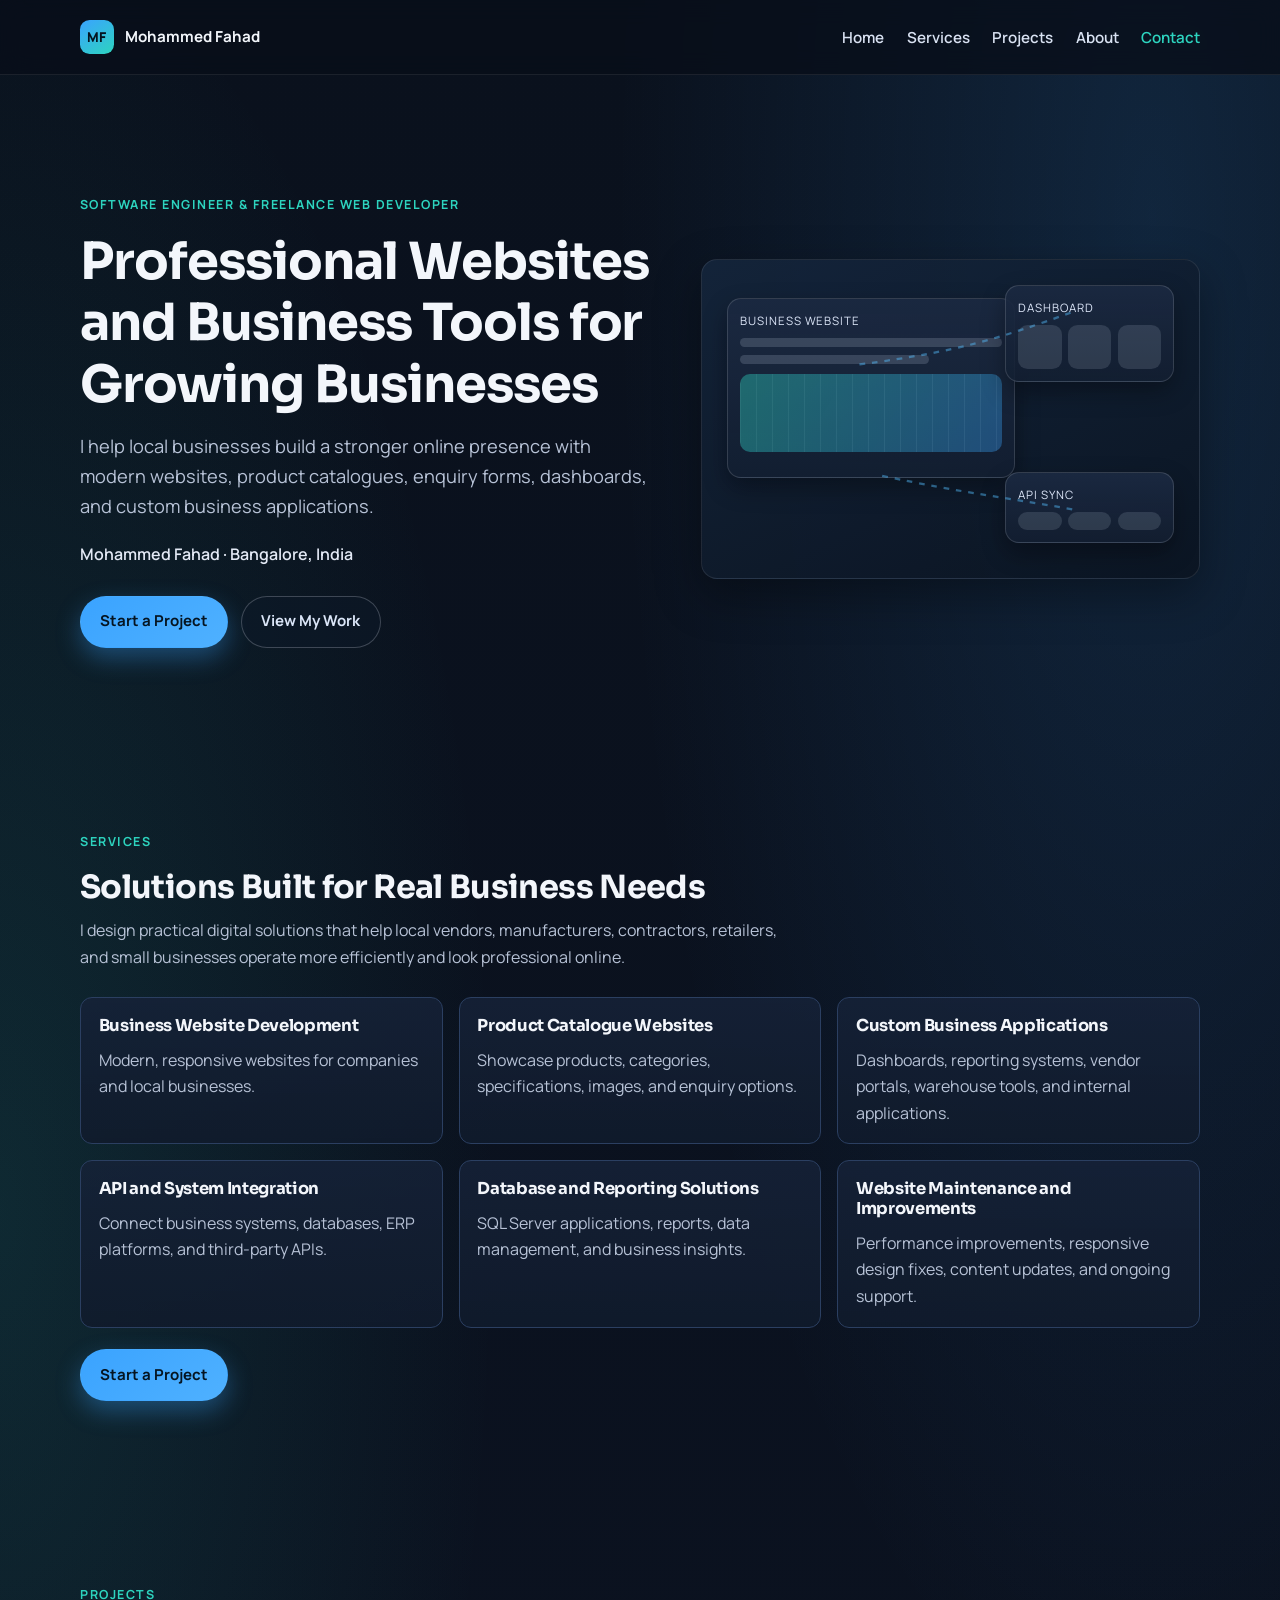
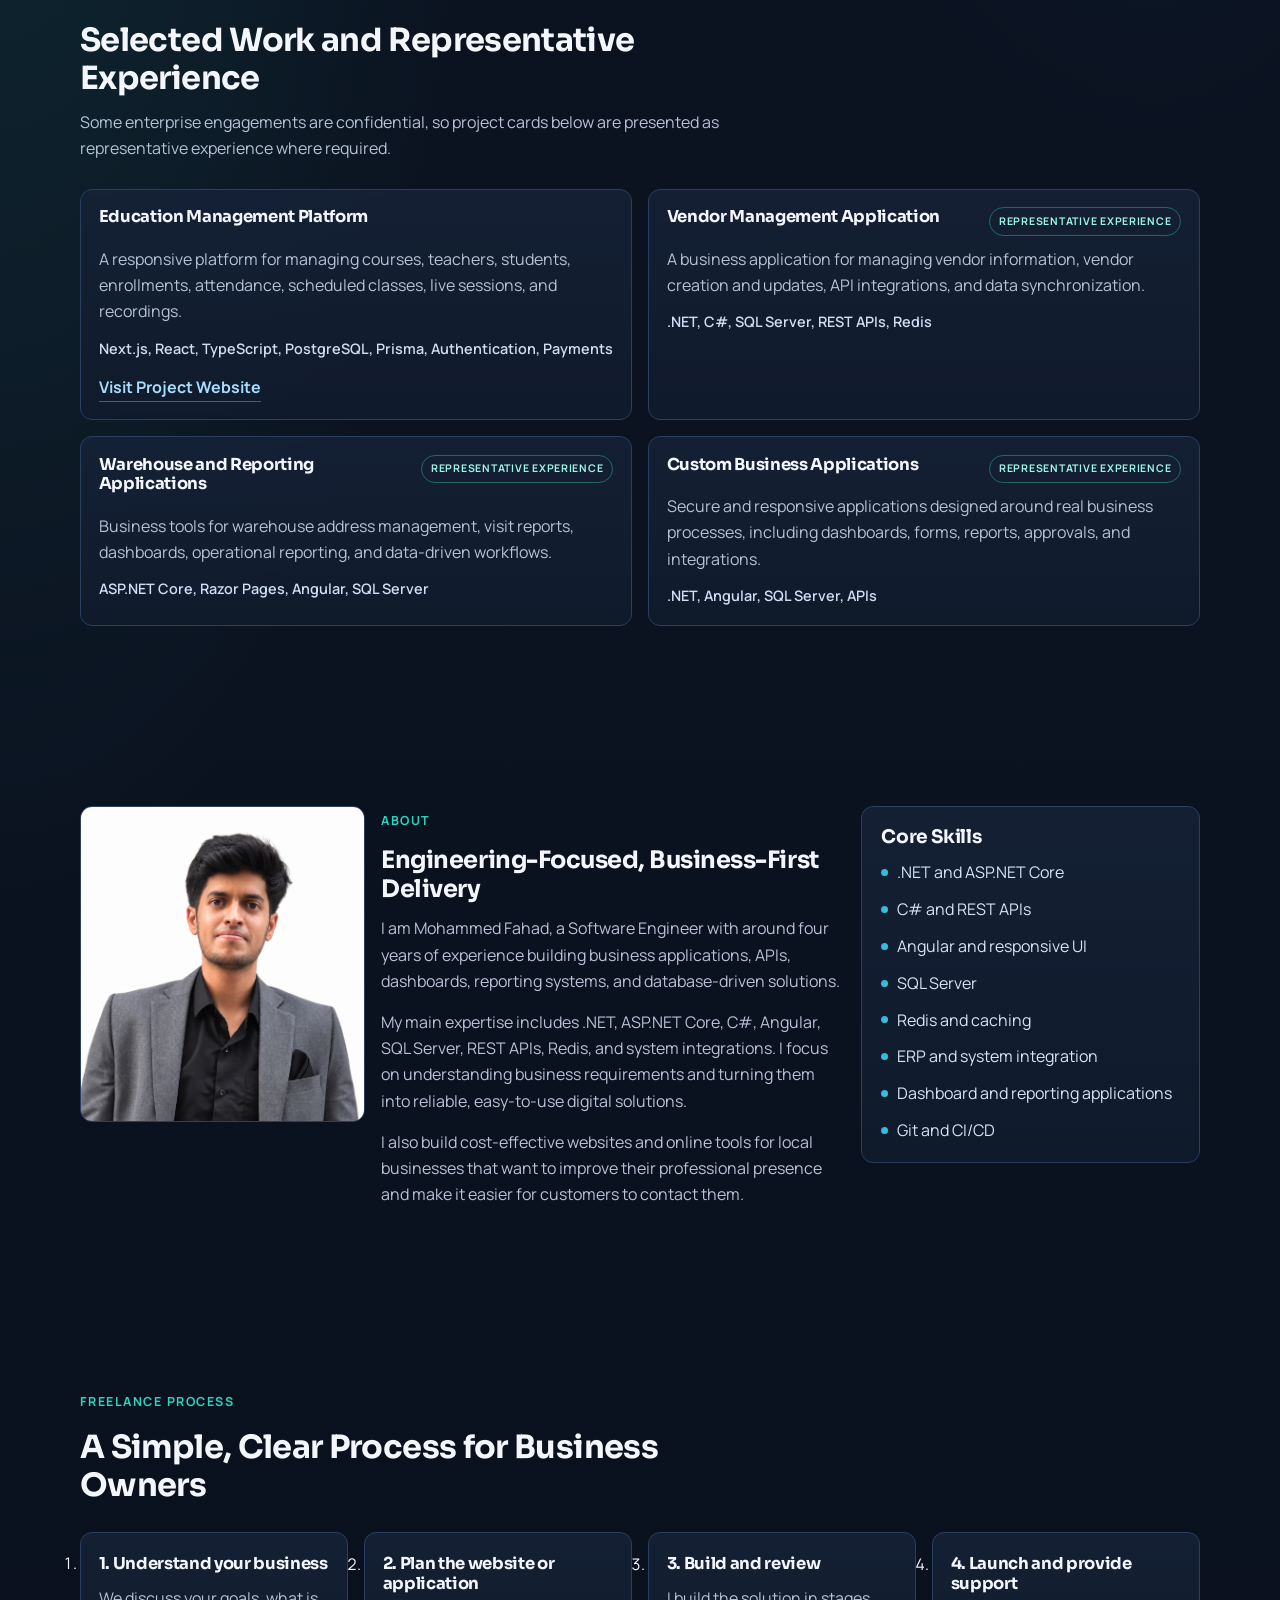
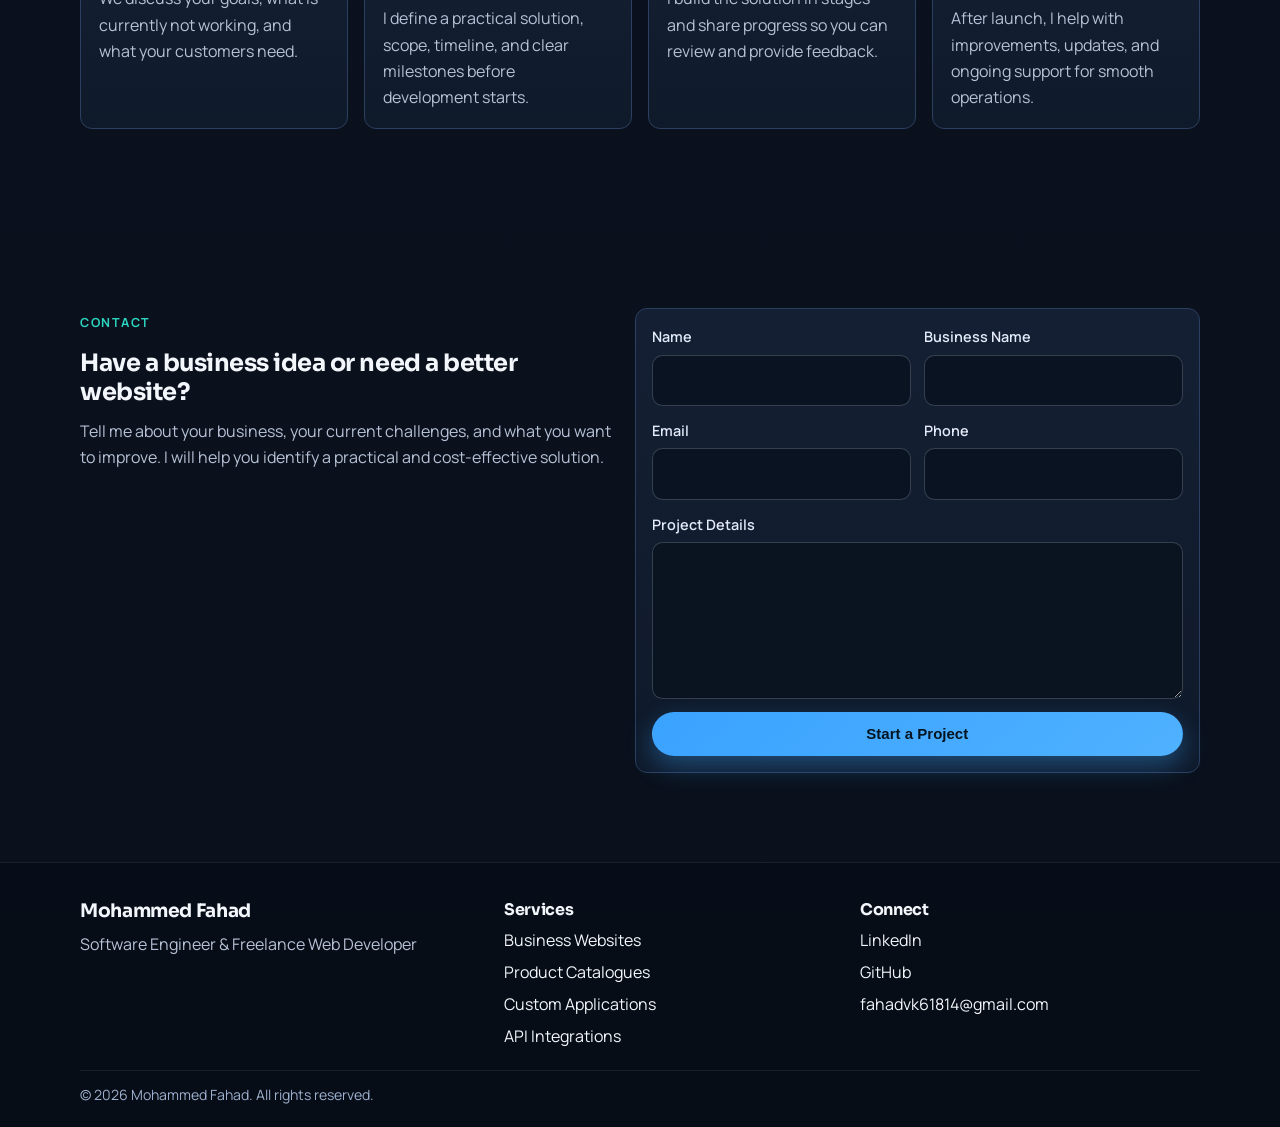
==== index.html @ 06b302f1 "Initial commit" ====
<!doctype html>
<html lang="en">
<head>
  <meta charset="UTF-8" />
  <meta name="viewport" content="width=device-width, initial-scale=1.0" />

  <title>Mohammed Fahad | Freelance Web Developer and Software Engineer</title>
  <meta name="description" content="Mohammed Fahad builds professional websites, business applications, dashboards, APIs, and database-driven solutions for local businesses and growing companies." />

  <meta property="og:title" content="Mohammed Fahad | Freelance Web Developer and Software Engineer" />
  <meta property="og:description" content="Mohammed Fahad builds professional websites, business applications, dashboards, APIs, and database-driven solutions for local businesses and growing companies." />
  <meta property="og:type" content="website" />
  <meta property="og:image" content="assets/og-image.svg" />

  <meta name="theme-color" content="#0b1220" />

  <link rel="icon" type="image/svg+xml" href="assets/favicon.svg" />
  <link rel="preconnect" href="https://fonts.googleapis.com" />
  <link rel="preconnect" href="https://fonts.gstatic.com" crossorigin />
  <link href="https://fonts.googleapis.com/css2?family=Manrope:wght@400;500;600;700;800&family=Sora:wght@500;600;700&display=swap" rel="stylesheet" />
  <link rel="stylesheet" href="styles.css" />
</head>
<body>
  <a class="skip-link" href="#main-content">Skip to content</a>

  <header class="site-header" id="home">
    <nav class="navbar container" aria-label="Main navigation">
      <a class="brand" href="#home" aria-label="Go to home">
        <span class="brand-mark" aria-hidden="true">MF</span>
        <span class="brand-text">Mohammed Fahad</span>
      </a>

      <button class="nav-toggle" aria-expanded="false" aria-controls="primary-menu" aria-label="Toggle menu">
        <span></span>
        <span></span>
        <span></span>
      </button>

      <ul class="nav-links" id="primary-menu">
        <li><a href="#home">Home</a></li>
        <li><a href="#services">Services</a></li>
        <li><a href="#projects">Projects</a></li>
        <li><a href="#about">About</a></li>
        <li><a href="#contact">Contact</a></li>
      </ul>
    </nav>
  </header>

  <main id="main-content">
    <section class="hero section">
      <div class="container hero-grid">
        <div class="hero-content fade-in">
          <p class="eyebrow">Software Engineer & Freelance Web Developer</p>
          <h1>Professional Websites and Business Tools for Growing Businesses</h1>
          <p class="lead">
            I help local businesses build a stronger online presence with modern websites, product catalogues, enquiry forms, dashboards, and custom business applications.
          </p>
          <p class="identity">Mohammed Fahad · Bangalore, India</p>

          <div class="hero-cta">
            <a class="btn btn-primary" href="#contact">Start a Project</a>
            <a class="btn btn-secondary" href="#projects">View My Work</a>
          </div>
        </div>

        <div class="hero-visual fade-in" aria-hidden="true">
          <div class="panel panel-main">
            <div class="panel-title">Business Website</div>
            <div class="panel-line"></div>
            <div class="panel-line short"></div>
            <div class="panel-chart"></div>
          </div>

          <div class="panel panel-side top">
            <div class="panel-title">Dashboard</div>
            <div class="kpi-row">
              <span></span><span></span><span></span>
            </div>
          </div>

          <div class="panel panel-side bottom">
            <div class="panel-title">API Sync</div>
            <div class="api-nodes">
              <span></span><span></span><span></span>
            </div>
          </div>

          <svg class="connector-lines" viewBox="0 0 420 280" role="presentation">
            <path d="M130 92 C220 80, 250 70, 320 45" />
            <path d="M150 190 C220 205, 265 210, 320 220" />
          </svg>
        </div>
      </div>
    </section>

    <section class="section" id="services">
      <div class="container">
        <div class="section-head fade-in">
          <p class="eyebrow">Services</p>
          <h2>Solutions Built for Real Business Needs</h2>
          <p>I design practical digital solutions that help local vendors, manufacturers, contractors, retailers, and small businesses operate more efficiently and look professional online.</p>
        </div>

        <div class="card-grid services-grid">
          <article class="card fade-in">
            <h3>Business Website Development</h3>
            <p>Modern, responsive websites for companies and local businesses.</p>
          </article>
          <article class="card fade-in">
            <h3>Product Catalogue Websites</h3>
            <p>Showcase products, categories, specifications, images, and enquiry options.</p>
          </article>
          <article class="card fade-in">
            <h3>Custom Business Applications</h3>
            <p>Dashboards, reporting systems, vendor portals, warehouse tools, and internal applications.</p>
          </article>
          <article class="card fade-in">
            <h3>API and System Integration</h3>
            <p>Connect business systems, databases, ERP platforms, and third-party APIs.</p>
          </article>
          <article class="card fade-in">
            <h3>Database and Reporting Solutions</h3>
            <p>SQL Server applications, reports, data management, and business insights.</p>
          </article>
          <article class="card fade-in">
            <h3>Website Maintenance and Improvements</h3>
            <p>Performance improvements, responsive design fixes, content updates, and ongoing support.</p>
          </article>
        </div>

        <div class="section-cta fade-in">
          <a class="btn btn-primary" href="#contact">Start a Project</a>
        </div>
      </div>
    </section>

    <section class="section" id="projects">
      <div class="container">
        <div class="section-head fade-in">
          <p class="eyebrow">Projects</p>
          <h2>Selected Work and Representative Experience</h2>
          <p>Some enterprise engagements are confidential, so project cards below are presented as representative experience where required.</p>
        </div>

        <div class="card-grid projects-grid">
          <article class="project-card fade-in">
            <div class="project-top">
              <h3>Education Management Platform</h3>
            </div>
            <p>A responsive platform for managing courses, teachers, students, enrollments, attendance, scheduled classes, live sessions, and recordings.</p>
            <p class="tech-list">Next.js, React, TypeScript, PostgreSQL, Prisma, Authentication, Payments</p>
            <p class="project-link"><a href="https://www.sunnibrothers.com/" target="_blank" rel="noopener noreferrer">Visit Project Website</a></p>
          </article>

          <article class="project-card fade-in">
            <div class="project-top">
              <h3>Vendor Management Application</h3>
              <span class="tag">Representative Experience</span>
            </div>
            <p>A business application for managing vendor information, vendor creation and updates, API integrations, and data synchronization.</p>
            <p class="tech-list">.NET, C#, SQL Server, REST APIs, Redis</p>
          </article>

          <article class="project-card fade-in">
            <div class="project-top">
              <h3>Warehouse and Reporting Applications</h3>
              <span class="tag">Representative Experience</span>
            </div>
            <p>Business tools for warehouse address management, visit reports, dashboards, operational reporting, and data-driven workflows.</p>
            <p class="tech-list">ASP.NET Core, Razor Pages, Angular, SQL Server</p>
          </article>

          <article class="project-card fade-in">
            <div class="project-top">
              <h3>Custom Business Applications</h3>
              <span class="tag">Representative Experience</span>
            </div>
            <p>Secure and responsive applications designed around real business processes, including dashboards, forms, reports, approvals, and integrations.</p>
            <p class="tech-list">.NET, Angular, SQL Server, APIs</p>
          </article>
        </div>
      </div>
    </section>

    <section class="section" id="about">
      <div class="container about-grid">
        <figure class="profile-panel fade-in">
          <img
            id="profile-image"
            src="assets/profile-placeholder.svg"
            data-candidates="assets/profilePic.png,assets/profile.jpg,assets/profile.jpeg,assets/profile.png,assets/profile.webp,https://avatars.githubusercontent.com/mdfahadvk?size=800"
            alt="Portrait of Mohammed Fahad"
            loading="lazy"
          />
        </figure>

        <div class="about-content fade-in">
          <p class="eyebrow">About</p>
          <h2>Engineering-Focused, Business-First Delivery</h2>
          <p>
            I am Mohammed Fahad, a Software Engineer with around four years of experience building business applications, APIs, dashboards, reporting systems, and database-driven solutions.
          </p>
          <p>
            My main expertise includes .NET, ASP.NET Core, C#, Angular, SQL Server, REST APIs, Redis, and system integrations. I focus on understanding business requirements and turning them into reliable, easy-to-use digital solutions.
          </p>
          <p>
            I also build cost-effective websites and online tools for local businesses that want to improve their professional presence and make it easier for customers to contact them.
          </p>
        </div>

        <aside class="skills-panel fade-in" aria-label="Skills">
          <h3>Core Skills</h3>
          <ul>
            <li>.NET and ASP.NET Core</li>
            <li>C# and REST APIs</li>
            <li>Angular and responsive UI</li>
            <li>SQL Server</li>
            <li>Redis and caching</li>
            <li>ERP and system integration</li>
            <li>Dashboard and reporting applications</li>
            <li>Git and CI/CD</li>
          </ul>
        </aside>
      </div>
    </section>

    <section class="section" id="process">
      <div class="container">
        <div class="section-head fade-in">
          <p class="eyebrow">Freelance Process</p>
          <h2>A Simple, Clear Process for Business Owners</h2>
        </div>

        <ol class="process-grid">
          <li class="process-card fade-in">
            <h3>1. Understand your business</h3>
            <p>We discuss your goals, what is currently not working, and what your customers need.</p>
          </li>
          <li class="process-card fade-in">
            <h3>2. Plan the website or application</h3>
            <p>I define a practical solution, scope, timeline, and clear milestones before development starts.</p>
          </li>
          <li class="process-card fade-in">
            <h3>3. Build and review</h3>
            <p>I build the solution in stages and share progress so you can review and provide feedback.</p>
          </li>
          <li class="process-card fade-in">
            <h3>4. Launch and provide support</h3>
            <p>After launch, I help with improvements, updates, and ongoing support for smooth operations.</p>
          </li>
        </ol>
      </div>
    </section>

    <section class="section" id="contact">
      <div class="container contact-grid">
        <div class="contact-intro fade-in">
          <p class="eyebrow">Contact</p>
          <h2>Have a business idea or need a better website?</h2>
          <p>
            Tell me about your business, your current challenges, and what you want to improve. I will help you identify a practical and cost-effective solution.
          </p>
        </div>

        <form class="contact-form fade-in" action="https://formsubmit.co/fahadvk61814@gmail.com" method="post" aria-label="Project enquiry form">
          <input type="hidden" name="_subject" value="New Project Enquiry from Portfolio Website" />
          <input type="hidden" name="_captcha" value="false" />
          <input type="hidden" name="_template" value="table" />
          <input type="hidden" id="form-next-url" name="_next" value="" />

          <div class="form-group">
            <label for="name">Name</label>
            <input id="name" name="name" type="text" autocomplete="name" required />
          </div>

          <div class="form-group">
            <label for="business">Business Name</label>
            <input id="business" name="business" type="text" autocomplete="organization" />
          </div>

          <div class="form-group">
            <label for="email">Email</label>
            <input id="email" name="email" type="email" autocomplete="email" required />
          </div>

          <div class="form-group">
            <label for="phone">Phone</label>
            <input id="phone" name="phone" type="tel" autocomplete="tel" />
          </div>

          <div class="form-group full-width">
            <label for="details">Project Details</label>
            <textarea id="details" name="details" rows="5" required></textarea>
          </div>

          <button class="btn btn-primary full-width" type="submit">Start a Project</button>
        </form>
      </div>
    </section>
  </main>

  <footer class="site-footer">
    <div class="container footer-grid">
      <div>
        <h3>Mohammed Fahad</h3>
        <p>Software Engineer & Freelance Web Developer</p>
      </div>

      <div>
        <h4>Services</h4>
        <ul>
          <li>Business Websites</li>
          <li>Product Catalogues</li>
          <li>Custom Applications</li>
          <li>API Integrations</li>
        </ul>
      </div>

      <div>
        <h4>Connect</h4>
        <ul>
          <li><a href="https://www.linkedin.com/in/fahadvk/" target="_blank" rel="noopener noreferrer">LinkedIn</a></li>
          <li><a href="https://github.com/mdfahadvk" target="_blank" rel="noopener noreferrer">GitHub</a></li>
          <li><a href="mailto:fahadvk61814@gmail.com">fahadvk61814@gmail.com</a></li>
        </ul>
      </div>
    </div>

    <p class="copyright">© <span id="year"></span> Mohammed Fahad. All rights reserved.</p>
  </footer>

  <script src="script.js"></script>
</body>
</html>
---- styles.css ----
:root {
  --bg: #0b1220;
  --bg-elev: #111a2c;
  --surface: #162238;
  --surface-2: #1b2a43;
  --text-main: #f3f6fb;
  --text-muted: #b7c2d6;
  --line: #2b3f61;
  --accent: #3aa3ff;
  --accent-2: #2dd4bf;
  --shadow: 0 16px 45px rgba(0, 0, 0, 0.35);
  --radius: 16px;
  --radius-sm: 12px;
  --container: min(1120px, 92vw);
}

* {
  box-sizing: border-box;
}

html {
  scroll-behavior: smooth;
}

body {
  margin: 0;
  font-family: "Manrope", "Segoe UI", sans-serif;
  color: var(--text-main);
  background:
    radial-gradient(70% 60% at 90% 5%, rgba(58, 163, 255, 0.14), transparent 60%),
    radial-gradient(65% 50% at 0% 28%, rgba(45, 212, 191, 0.12), transparent 60%),
    linear-gradient(180deg, #0a111d 0%, #0b1220 45%, #0a111c 100%);
  line-height: 1.65;
}

img,
svg {
  max-width: 100%;
  display: block;
}

h1,
h2,
h3,
h4 {
  margin: 0 0 0.7rem;
  line-height: 1.2;
  font-family: "Sora", "Manrope", sans-serif;
  letter-spacing: -0.02em;
}

p {
  margin: 0;
  color: var(--text-muted);
}

a {
  color: inherit;
  text-decoration: none;
}

ul {
  margin: 0;
  padding: 0;
  list-style: none;
}

.container {
  width: var(--container);
  margin-inline: auto;
}

.section {
  padding: clamp(3.5rem, 7vw, 6rem) 0;
}

.skip-link {
  position: absolute;
  left: 12px;
  top: -100px;
  background: var(--accent);
  color: #05111e;
  padding: 0.7rem 1rem;
  border-radius: 0.6rem;
  z-index: 1000;
  font-weight: 700;
}

.skip-link:focus {
  top: 12px;
}

.site-header {
  position: sticky;
  top: 0;
  z-index: 100;
  backdrop-filter: blur(12px);
  background: rgba(8, 14, 25, 0.8);
  border-bottom: 1px solid rgba(255, 255, 255, 0.08);
}

.navbar {
  min-height: 74px;
  display: flex;
  align-items: center;
  justify-content: space-between;
  gap: 1rem;
}

.brand {
  display: inline-flex;
  align-items: center;
  gap: 0.7rem;
  font-weight: 700;
}

.brand-mark {
  width: 2.1rem;
  height: 2.1rem;
  border-radius: 0.6rem;
  background: linear-gradient(145deg, var(--accent), var(--accent-2));
  color: #05131f;
  display: grid;
  place-items: center;
  font-size: 0.85rem;
  font-weight: 800;
}

.brand-text {
  font-size: 0.95rem;
}

.nav-links {
  display: flex;
  align-items: center;
  gap: 1.4rem;
}

.nav-links a {
  color: #d9e2f2;
  font-weight: 600;
  font-size: 0.95rem;
  transition: color 0.25s ease;
}

.nav-links a:hover,
.nav-links a:focus-visible,
.nav-links a.active {
  color: var(--accent-2);
}

.nav-toggle {
  display: none;
  border: 0;
  background: transparent;
  padding: 0.25rem;
  cursor: pointer;
}

.nav-toggle span {
  display: block;
  width: 24px;
  height: 2px;
  background: #e5ebf7;
  margin: 5px 0;
  transition: transform 0.25s ease, opacity 0.25s ease;
}

.hero {
  padding-top: clamp(5rem, 9vw, 8rem);
}

.hero-grid {
  display: grid;
  grid-template-columns: 1.15fr 1fr;
  gap: clamp(1.5rem, 4vw, 3rem);
  align-items: center;
}

.eyebrow {
  display: inline-flex;
  font-size: 0.78rem;
  text-transform: uppercase;
  letter-spacing: 0.12em;
  color: var(--accent-2);
  margin-bottom: 0.95rem;
  font-weight: 700;
}

.hero h1 {
  font-size: clamp(2rem, 4vw, 3.4rem);
  max-width: 16ch;
}

.lead {
  font-size: clamp(1.02rem, 1.5vw, 1.14rem);
  max-width: 58ch;
  margin-top: 1rem;
}

.identity {
  margin-top: 1.2rem;
  font-weight: 600;
  color: #e3e9f5;
}

.hero-cta {
  margin-top: 1.8rem;
  display: flex;
  flex-wrap: wrap;
  gap: 0.8rem;
}

.btn {
  display: inline-flex;
  align-items: center;
  justify-content: center;
  gap: 0.45rem;
  padding: 0.78rem 1.2rem;
  border-radius: 999px;
  border: 1px solid transparent;
  font-weight: 700;
  font-size: 0.94rem;
  transition: transform 0.2s ease, box-shadow 0.25s ease, background 0.25s ease, border-color 0.25s ease;
}

.btn:hover,
.btn:focus-visible {
  transform: translateY(-2px);
}

.btn-primary {
  background: linear-gradient(140deg, var(--accent), #4fb1ff);
  color: #051421;
  box-shadow: 0 10px 25px rgba(58, 163, 255, 0.35);
}

.btn-secondary {
  border-color: rgba(239, 247, 255, 0.22);
  color: #dbe6f8;
  background: rgba(12, 24, 40, 0.5);
}

.hero-visual {
  position: relative;
  min-height: 320px;
  border-radius: var(--radius);
  background: linear-gradient(155deg, rgba(20, 37, 60, 0.9), rgba(11, 20, 33, 0.9));
  border: 1px solid rgba(255, 255, 255, 0.09);
  box-shadow: var(--shadow);
  overflow: hidden;
  padding: 1rem;
}

.panel {
  position: absolute;
  border-radius: 14px;
  border: 1px solid rgba(255, 255, 255, 0.14);
  background: linear-gradient(180deg, rgba(27, 41, 65, 0.95), rgba(19, 31, 50, 0.88));
  box-shadow: 0 10px 24px rgba(0, 0, 0, 0.33);
  padding: 0.75rem;
}

.panel-title {
  font-size: 0.72rem;
  text-transform: uppercase;
  letter-spacing: 0.08em;
  color: #dce6f8;
  margin-bottom: 0.5rem;
}

.panel-main {
  left: 5%;
  top: 12%;
  width: 58%;
  min-height: 180px;
}

.panel-side.top {
  right: 5%;
  top: 8%;
  width: 34%;
}

.panel-side.bottom {
  right: 5%;
  bottom: 11%;
  width: 34%;
}

.panel-line {
  width: 100%;
  height: 9px;
  border-radius: 999px;
  margin-bottom: 8px;
  background: rgba(224, 236, 255, 0.16);
}

.panel-line.short {
  width: 72%;
}

.panel-chart {
  margin-top: 10px;
  width: 100%;
  height: 78px;
  border-radius: 10px;
  background:
    linear-gradient(120deg, rgba(45, 212, 191, 0.4), rgba(58, 163, 255, 0.35)),
    repeating-linear-gradient(90deg, rgba(255, 255, 255, 0.08), rgba(255, 255, 255, 0.08) 1px, transparent 1px, transparent 16px);
}

.kpi-row,
.api-nodes {
  display: flex;
  gap: 0.4rem;
}

.kpi-row span,
.api-nodes span {
  flex: 1;
  height: 44px;
  border-radius: 0.6rem;
  background: rgba(222, 234, 255, 0.13);
}

.api-nodes span {
  height: 18px;
  border-radius: 999px;
}

.connector-lines {
  position: absolute;
  inset: 0;
  width: 100%;
  height: 100%;
  pointer-events: none;
}

.connector-lines path {
  fill: none;
  stroke: rgba(85, 190, 255, 0.45);
  stroke-width: 2;
  stroke-dasharray: 5 6;
}

.section-head {
  max-width: 70ch;
  margin-bottom: 1.7rem;
}

.section-head h2 {
  font-size: clamp(1.55rem, 2.5vw, 2.3rem);
}

.card-grid {
  display: grid;
  gap: 1rem;
}

.services-grid {
  grid-template-columns: repeat(3, minmax(0, 1fr));
}

.card,
.project-card,
.process-card,
.skills-panel,
.contact-form {
  background: linear-gradient(180deg, rgba(22, 34, 56, 0.86), rgba(16, 27, 44, 0.92));
  border: 1px solid var(--line);
  border-radius: var(--radius-sm);
}

.card,
.project-card,
.process-card {
  padding: 1.1rem;
  transition: transform 0.2s ease, border-color 0.25s ease;
}

.card:hover,
.project-card:hover,
.process-card:hover {
  transform: translateY(-3px);
  border-color: rgba(90, 188, 255, 0.45);
}

.card h3,
.project-card h3,
.process-card h3 {
  font-size: 1.03rem;
}

.section-cta {
  margin-top: 1.35rem;
}

.projects-grid {
  grid-template-columns: repeat(2, minmax(0, 1fr));
}

.project-top {
  display: flex;
  align-items: flex-start;
  justify-content: space-between;
  gap: 0.6rem;
  margin-bottom: 0.45rem;
}

.tag {
  flex-shrink: 0;
  font-size: 0.66rem;
  border: 1px solid rgba(45, 212, 191, 0.4);
  color: #9cf5e4;
  border-radius: 999px;
  padding: 0.28rem 0.56rem;
  text-transform: uppercase;
  letter-spacing: 0.07em;
  font-weight: 700;
}

.tech-list {
  margin-top: 0.75rem;
  font-size: 0.9rem;
  color: #d0ddf3;
  font-weight: 600;
}

.project-link {
  margin-top: 0.85rem;
}

.project-link a {
  display: inline-flex;
  align-items: center;
  color: #a8dcff;
  font-weight: 700;
  border-bottom: 1px solid rgba(168, 220, 255, 0.35);
}

.project-link a:hover,
.project-link a:focus-visible {
  color: #d4f1ff;
  border-color: rgba(212, 241, 255, 0.7);
}

.about-grid {
  display: grid;
  grid-template-columns: 0.8fr 1.3fr 0.95fr;
  gap: 1rem;
  align-items: start;
}

.profile-panel {
  margin: 0;
  justify-self: center;
  width: min(100%, 320px);
  border-radius: var(--radius-sm);
  border: 1px solid var(--line);
  background: linear-gradient(180deg, rgba(22, 34, 56, 0.86), rgba(16, 27, 44, 0.92));
  overflow: hidden;
  height: fit-content;
}

.profile-panel img {
  width: 100%;
  height: auto;
  min-height: 0;
  aspect-ratio: auto;
  object-fit: cover;
  object-position: center top;
}

.about-content p + p {
  margin-top: 0.9rem;
}

.skills-panel {
  padding: 1.2rem;
}

.skills-panel ul {
  display: grid;
  gap: 0.65rem;
  margin-top: 0.7rem;
}

.skills-panel li {
  position: relative;
  padding-left: 1rem;
  color: #d7e3f7;
}

.skills-panel li::before {
  content: "";
  position: absolute;
  left: 0;
  top: 0.62rem;
  width: 0.44rem;
  height: 0.44rem;
  border-radius: 999px;
  background: linear-gradient(120deg, var(--accent), var(--accent-2));
}

.process-grid {
  margin: 0;
  padding: 0;
  display: grid;
  grid-template-columns: repeat(4, minmax(0, 1fr));
  gap: 1rem;
}

.contact-grid {
  display: grid;
  grid-template-columns: 1fr 1.05fr;
  gap: 1rem;
}

.contact-actions {
  margin-top: 1.25rem;
  display: flex;
  flex-wrap: wrap;
  gap: 0.75rem;
}

.contact-links {
  margin-top: 1rem;
  display: flex;
  gap: 1rem;
  flex-wrap: wrap;
}

.contact-links a {
  color: #d5e3fb;
  border-bottom: 1px solid rgba(213, 227, 251, 0.35);
}

.contact-form {
  padding: 1rem;
  display: grid;
  grid-template-columns: 1fr 1fr;
  gap: 0.8rem;
}

.form-group {
  display: flex;
  flex-direction: column;
  gap: 0.35rem;
}

.form-group label {
  color: #e3ebfa;
  font-weight: 600;
  font-size: 0.9rem;
}

.form-group input,
.form-group textarea {
  width: 100%;
  border: 1px solid rgba(229, 238, 253, 0.2);
  border-radius: 0.65rem;
  background: rgba(9, 18, 31, 0.8);
  color: #eef5ff;
  padding: 0.72rem 0.75rem;
  font: inherit;
}

.form-group input:focus,
.form-group textarea:focus {
  outline: 2px solid rgba(58, 163, 255, 0.5);
  outline-offset: 1px;
  border-color: rgba(58, 163, 255, 0.6);
}

.full-width {
  grid-column: 1 / -1;
}

.site-footer {
  padding: 2.3rem 0 1.25rem;
  border-top: 1px solid rgba(255, 255, 255, 0.08);
  background: rgba(6, 12, 22, 0.7);
}

.footer-grid {
  display: grid;
  grid-template-columns: 1.2fr 1fr 1fr;
  gap: 1rem;
}

.site-footer h3,
.site-footer h4 {
  margin-bottom: 0.5rem;
}

.site-footer li + li {
  margin-top: 0.35rem;
}

.site-footer a:hover,
.site-footer a:focus-visible {
  color: var(--accent-2);
}

.copyright {
  width: var(--container);
  margin: 1.25rem auto 0;
  font-size: 0.88rem;
  color: #9db0ce;
  border-top: 1px solid rgba(255, 255, 255, 0.08);
  padding-top: 0.8rem;
}

.fade-in {
  opacity: 0;
  transform: translateY(14px);
  animation: fadeUp 0.6s ease-out forwards;
}

.fade-in:nth-child(2) { animation-delay: 0.06s; }
.fade-in:nth-child(3) { animation-delay: 0.12s; }
.fade-in:nth-child(4) { animation-delay: 0.18s; }
.fade-in:nth-child(5) { animation-delay: 0.24s; }
.fade-in:nth-child(6) { animation-delay: 0.3s; }

@keyframes fadeUp {
  to {
    opacity: 1;
    transform: translateY(0);
  }
}

@media (max-width: 1024px) {
  .services-grid {
    grid-template-columns: repeat(2, minmax(0, 1fr));
  }

  .process-grid {
    grid-template-columns: repeat(2, minmax(0, 1fr));
  }

  .hero-grid,
  .contact-grid,
  .footer-grid {
    grid-template-columns: 1fr;
  }

  .about-grid {
    grid-template-columns: 1fr 1fr;
  }

  .skills-panel {
    grid-column: 1 / -1;
  }

  .hero-visual {
    min-height: 300px;
  }
}

@media (max-width: 760px) {
  .navbar {
    min-height: 68px;
  }

  .nav-toggle {
    display: block;
  }

  .nav-links {
    position: absolute;
    top: 100%;
    left: 0;
    right: 0;
    display: grid;
    gap: 0;
    background: rgba(8, 14, 25, 0.98);
    border-bottom: 1px solid rgba(255, 255, 255, 0.08);
    transform-origin: top;
    transform: scaleY(0);
    opacity: 0;
    pointer-events: none;
    transition: transform 0.25s ease, opacity 0.2s ease;
  }

  .nav-links li {
    border-top: 1px solid rgba(255, 255, 255, 0.06);
  }

  .nav-links a {
    display: block;
    padding: 0.9rem 4vw;
  }

  .nav-links.open {
    transform: scaleY(1);
    opacity: 1;
    pointer-events: auto;
  }

  .services-grid,
  .projects-grid,
  .process-grid,
  .contact-form,
  .about-grid {
    grid-template-columns: 1fr;
  }

  .tag {
    font-size: 0.6rem;
  }

  .project-top {
    flex-direction: column;
    align-items: flex-start;
  }

  .hero-visual {
    min-height: 260px;
    margin-top: 0.5rem;
  }

  .panel-main {
    width: 60%;
  }

  .panel-side.top,
  .panel-side.bottom {
    width: 35%;
  }

  .profile-panel {
    max-width: 380px;
  }
}

@media (prefers-reduced-motion: reduce) {
  *,
  *::before,
  *::after {
    animation-duration: 0.01ms !important;
    animation-iteration-count: 1 !important;
    transition-duration: 0.01ms !important;
    scroll-behavior: auto !important;
  }
}
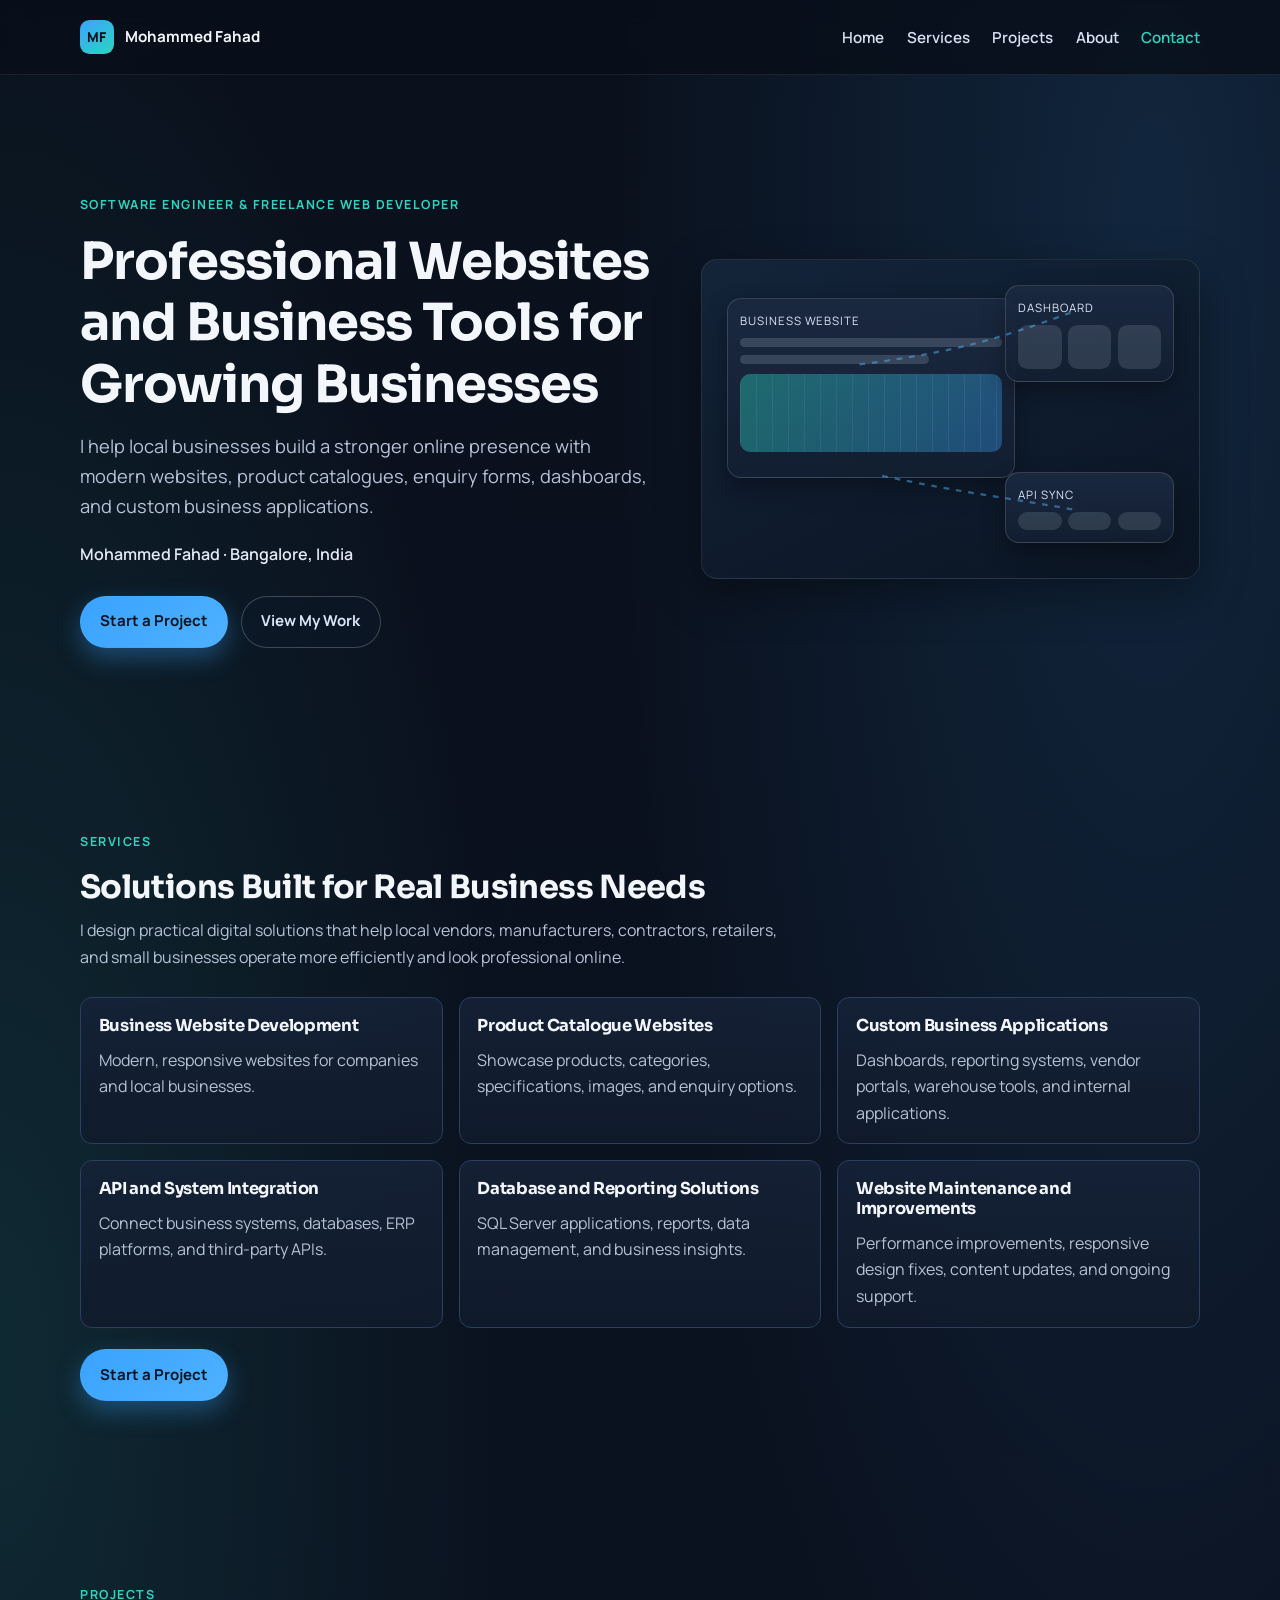
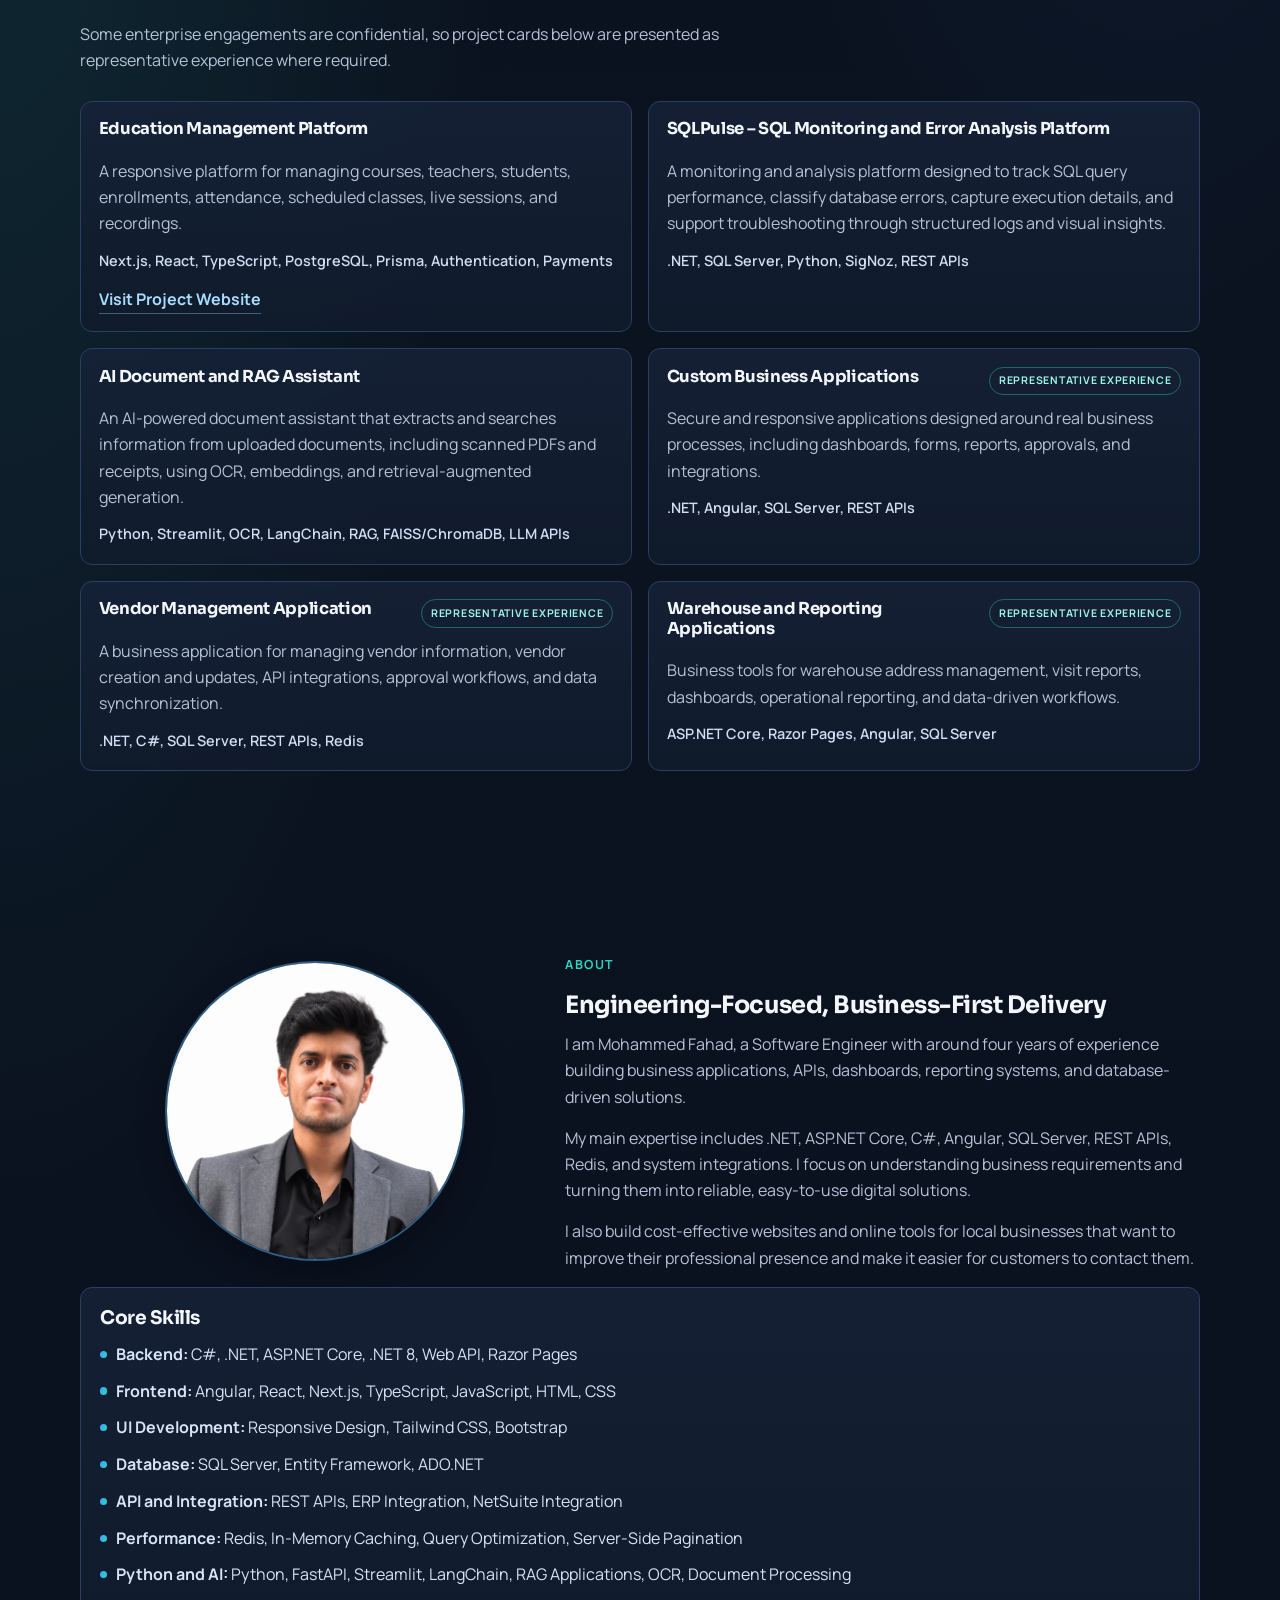
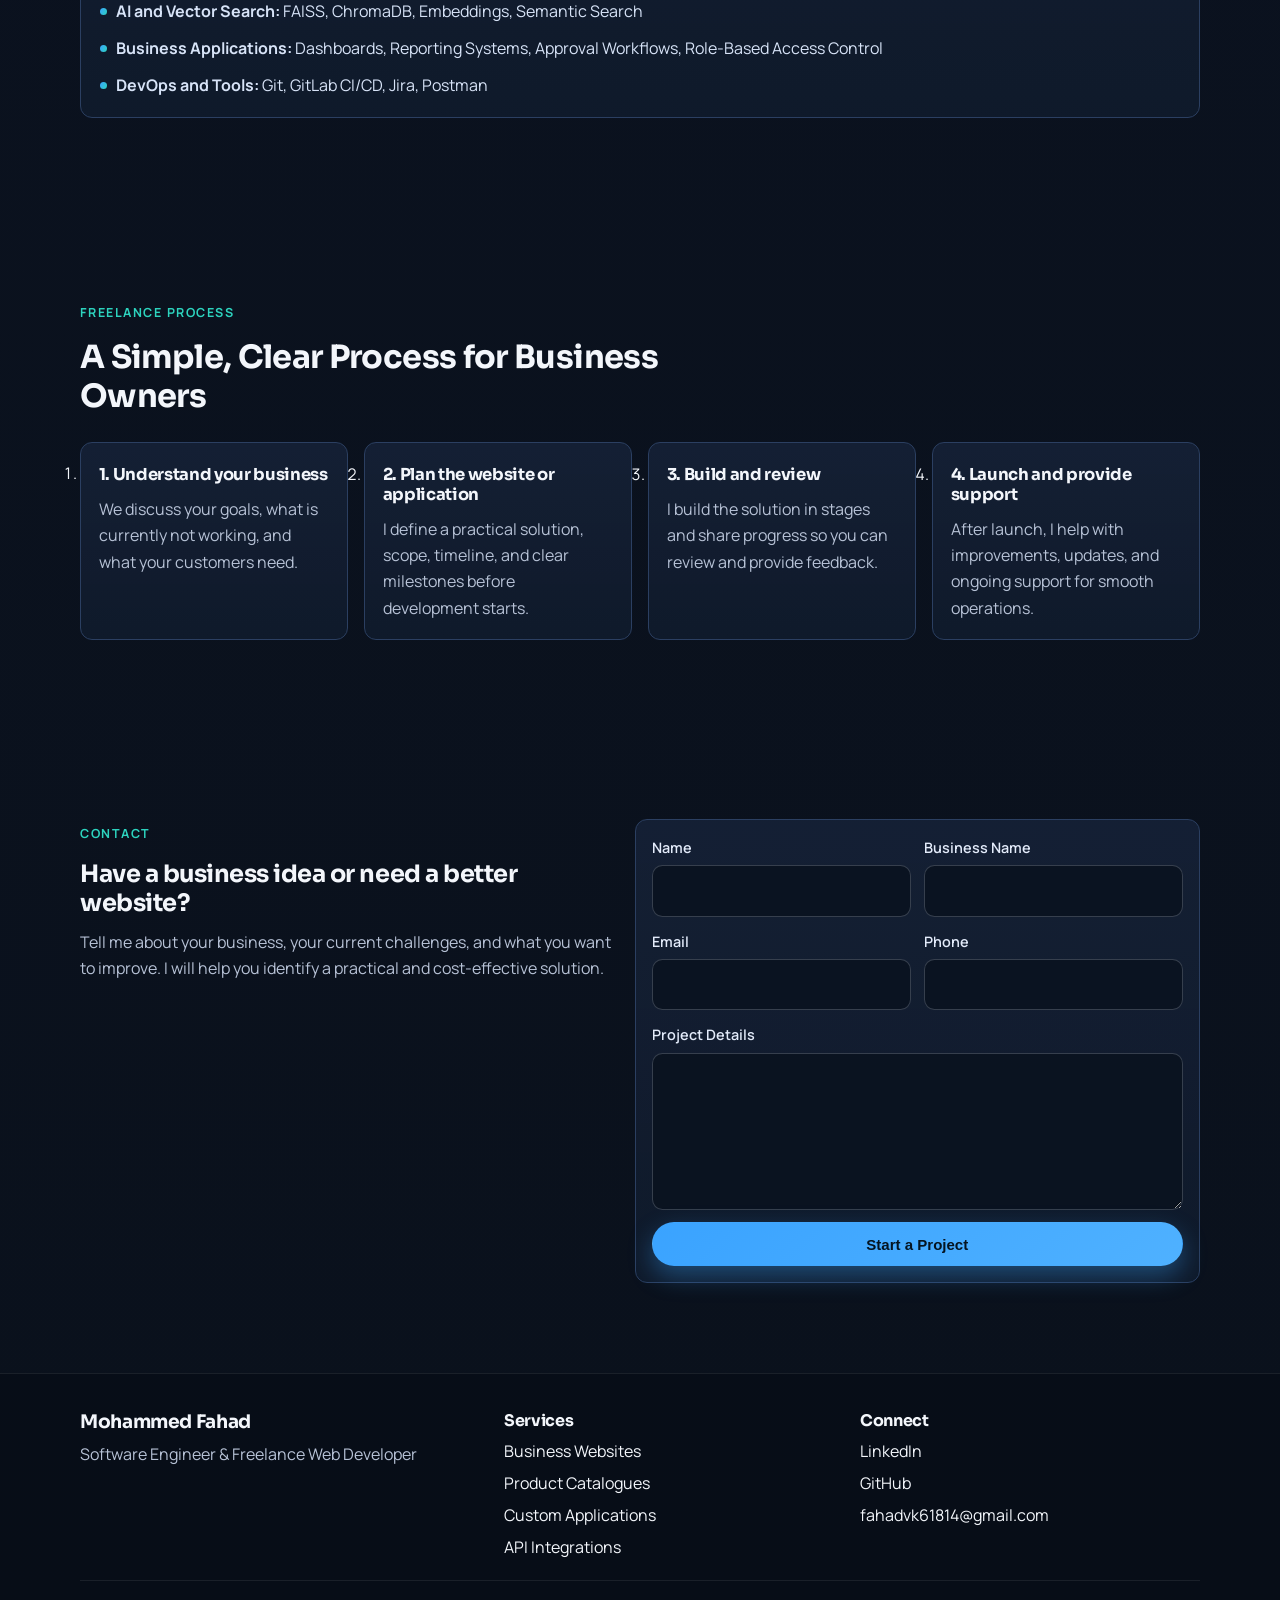
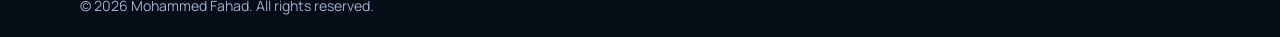
==== commit 6de4ab10: "Refactor texts and styles" ====
--- a/index.html
+++ b/index.html
@@ -138,7 +138,6 @@
       <div class="container">
         <div class="section-head fade-in">
           <p class="eyebrow">Projects</p>
-          <h2>Selected Work and Representative Experience</h2>
           <p>Some enterprise engagements are confidential, so project cards below are presented as representative experience where required.</p>
         </div>
 
@@ -154,10 +153,35 @@
 
           <article class="project-card fade-in">
             <div class="project-top">
+              <h3>SQLPulse – SQL Monitoring and Error Analysis Platform</h3>
+            </div>
+            <p>A monitoring and analysis platform designed to track SQL query performance, classify database errors, capture execution details, and support troubleshooting through structured logs and visual insights.</p>
+            <p class="tech-list">.NET, SQL Server, Python, SigNoz, REST APIs</p>
+          </article>
+
+          <article class="project-card fade-in">
+            <div class="project-top">
+              <h3>AI Document and RAG Assistant</h3>
+            </div>
+            <p>An AI-powered document assistant that extracts and searches information from uploaded documents, including scanned PDFs and receipts, using OCR, embeddings, and retrieval-augmented generation.</p>
+            <p class="tech-list">Python, Streamlit, OCR, LangChain, RAG, FAISS/ChromaDB, LLM APIs</p>
+          </article>
+
+          <article class="project-card fade-in">
+            <div class="project-top">
+              <h3>Custom Business Applications</h3>
+              <span class="tag">Representative Experience</span>
+            </div>
+            <p>Secure and responsive applications designed around real business processes, including dashboards, forms, reports, approvals, and integrations.</p>
+            <p class="tech-list">.NET, Angular, SQL Server, REST APIs</p>
+          </article>
+
+          <article class="project-card fade-in">
+            <div class="project-top">
               <h3>Vendor Management Application</h3>
               <span class="tag">Representative Experience</span>
             </div>
-            <p>A business application for managing vendor information, vendor creation and updates, API integrations, and data synchronization.</p>
+            <p>A business application for managing vendor information, vendor creation and updates, API integrations, approval workflows, and data synchronization.</p>
             <p class="tech-list">.NET, C#, SQL Server, REST APIs, Redis</p>
           </article>
 
@@ -168,15 +192,6 @@
             </div>
             <p>Business tools for warehouse address management, visit reports, dashboards, operational reporting, and data-driven workflows.</p>
             <p class="tech-list">ASP.NET Core, Razor Pages, Angular, SQL Server</p>
-          </article>
-
-          <article class="project-card fade-in">
-            <div class="project-top">
-              <h3>Custom Business Applications</h3>
-              <span class="tag">Representative Experience</span>
-            </div>
-            <p>Secure and responsive applications designed around real business processes, including dashboards, forms, reports, approvals, and integrations.</p>
-            <p class="tech-list">.NET, Angular, SQL Server, APIs</p>
           </article>
         </div>
       </div>
@@ -211,14 +226,16 @@
         <aside class="skills-panel fade-in" aria-label="Skills">
           <h3>Core Skills</h3>
           <ul>
-            <li>.NET and ASP.NET Core</li>
-            <li>C# and REST APIs</li>
-            <li>Angular and responsive UI</li>
-            <li>SQL Server</li>
-            <li>Redis and caching</li>
-            <li>ERP and system integration</li>
-            <li>Dashboard and reporting applications</li>
-            <li>Git and CI/CD</li>
+            <li><strong>Backend:</strong> C#, .NET, ASP.NET Core, .NET 8, Web API, Razor Pages</li>
+            <li><strong>Frontend:</strong> Angular, React, Next.js, TypeScript, JavaScript, HTML, CSS</li>
+            <li><strong>UI Development:</strong> Responsive Design, Tailwind CSS, Bootstrap</li>
+            <li><strong>Database:</strong> SQL Server, Entity Framework, ADO.NET</li>
+            <li><strong>API and Integration:</strong> REST APIs, ERP Integration, NetSuite Integration</li>
+            <li><strong>Performance:</strong> Redis, In-Memory Caching, Query Optimization, Server-Side Pagination</li>
+            <li><strong>Python and AI:</strong> Python, FastAPI, Streamlit, LangChain, RAG Applications, OCR, Document Processing</li>
+            <li><strong>AI and Vector Search:</strong> FAISS, ChromaDB, Embeddings, Semantic Search</li>
+            <li><strong>Business Applications:</strong> Dashboards, Reporting Systems, Approval Workflows, Role-Based Access Control</li>
+            <li><strong>DevOps and Tools:</strong> Git, GitLab CI/CD, Jira, Postman</li>
           </ul>
         </aside>
       </div>
--- a/styles.css
+++ b/styles.css
@@ -447,29 +447,36 @@
 
 .about-grid {
   display: grid;
-  grid-template-columns: 0.8fr 1.3fr 0.95fr;
+  grid-template-columns: 0.85fr 1.15fr;
+  grid-template-areas:
+    "profile about"
+    "skills skills";
   gap: 1rem;
   align-items: start;
 }
 
 .profile-panel {
+  grid-area: profile;
   margin: 0;
   justify-self: center;
-  width: min(100%, 320px);
-  border-radius: var(--radius-sm);
-  border: 1px solid var(--line);
-  background: linear-gradient(180deg, rgba(22, 34, 56, 0.86), rgba(16, 27, 44, 0.92));
-  overflow: hidden;
-  height: fit-content;
+  align-self: center;
+  width: min(100%, 300px);
+  border: 0;
+  background: transparent;
+  overflow: visible;
+  height: auto;
 }
 
 .profile-panel img {
   width: 100%;
   height: auto;
   min-height: 0;
-  aspect-ratio: auto;
+  aspect-ratio: 1 / 1;
   object-fit: cover;
   object-position: center top;
+  border-radius: 50%;
+  border: 2px solid rgba(90, 188, 255, 0.45);
+  box-shadow: 0 12px 30px rgba(0, 0, 0, 0.3);
 }
 
 .about-content p + p {
@@ -477,7 +484,12 @@
 }
 
 .skills-panel {
+  grid-area: skills;
   padding: 1.2rem;
+}
+
+.about-content {
+  grid-area: about;
 }
 
 .skills-panel ul {
@@ -647,11 +659,10 @@
   }
 
   .about-grid {
-    grid-template-columns: 1fr 1fr;
-  }
-
-  .skills-panel {
-    grid-column: 1 / -1;
+    grid-template-columns: 1fr 1.2fr;
+    grid-template-areas:
+      "profile about"
+      "skills skills";
   }
 
   .hero-visual {
@@ -707,6 +718,13 @@
     grid-template-columns: 1fr;
   }
 
+  .about-grid {
+    grid-template-areas:
+      "profile"
+      "about"
+      "skills";
+  }
+
   .tag {
     font-size: 0.6rem;
   }
